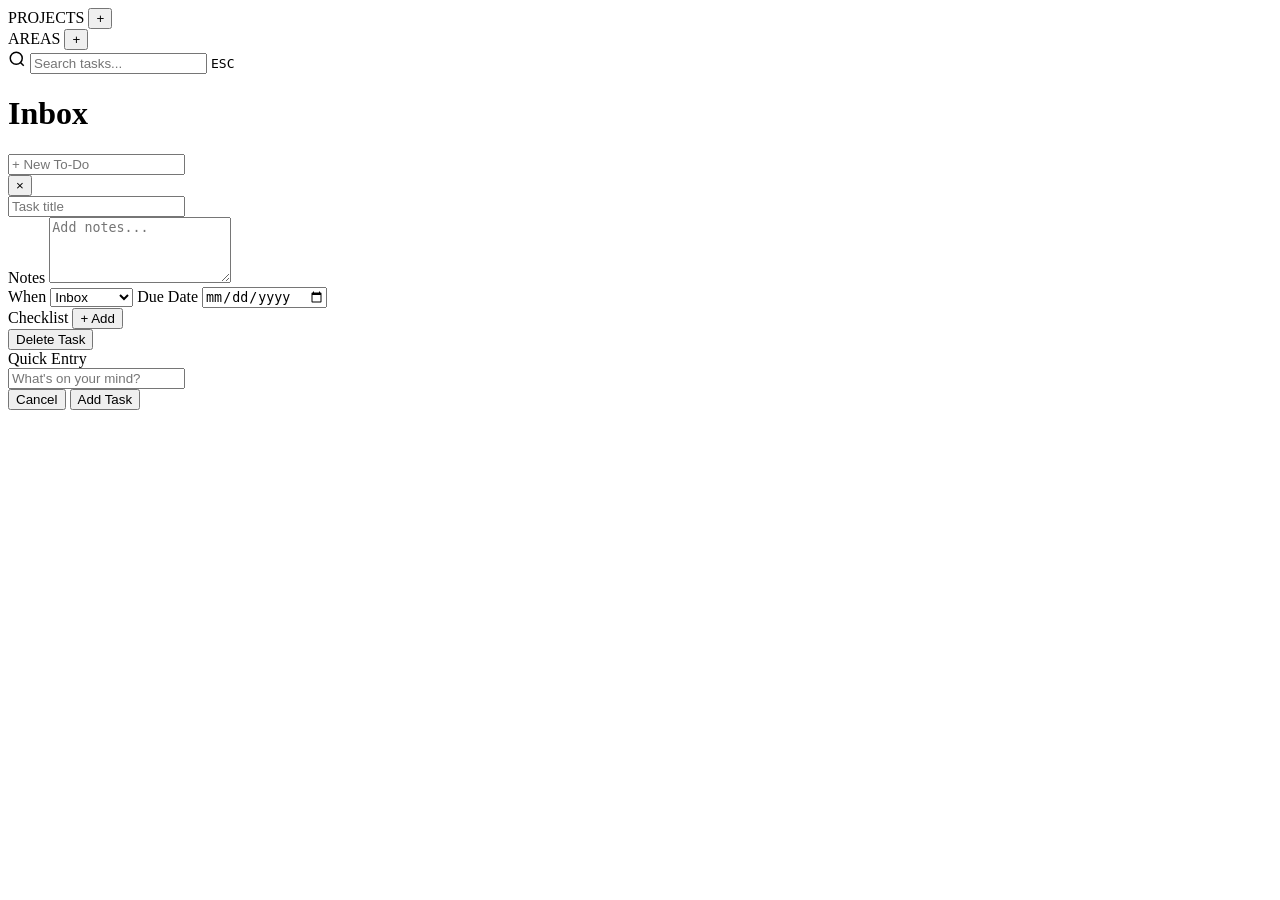
==== static/index.html @ f6a5f154 "Initial commit: FlowList — GTD-based todo list manager Flask + vanilla HTML/CSS/JS web app benchmark" ====
<!DOCTYPE html>
<html lang="ko">
<head>
  <meta charset="UTF-8">
  <meta name="viewport" content="width=device-width, initial-scale=1.0">
  <title>FlowList</title>
  <link rel="stylesheet" href="/style.css">
</head>
<body>
  <div id="app">
    <!-- Sidebar -->
    <aside id="sidebar">
      <div class="sidebar-top-spacer"></div>
      <nav id="gtd-nav"></nav>
      <div class="sidebar-separator"></div>
      <div class="sidebar-section">
        <div class="section-header">
          <span>PROJECTS</span>
          <button class="section-add-btn" onclick="promptCreate('project')">+</button>
        </div>
        <div id="projects-list"></div>
      </div>
      <div class="sidebar-separator"></div>
      <div class="sidebar-section">
        <div class="section-header">
          <span>AREAS</span>
          <button class="section-add-btn" onclick="promptCreate('area')">+</button>
        </div>
        <div id="areas-list"></div>
      </div>
    </aside>

    <!-- Main content -->
    <main id="main">
      <!-- Search overlay -->
      <div id="search-overlay" class="hidden">
        <div class="search-bar">
          <svg class="search-icon" width="18" height="18" viewBox="0 0 24 24" fill="none" stroke="currentColor" stroke-width="2"><circle cx="11" cy="11" r="8"/><path d="m21 21-4.35-4.35"/></svg>
          <input id="search-input" type="text" placeholder="Search tasks..." autocomplete="off">
          <kbd class="esc-badge">ESC</kbd>
        </div>
        <div id="search-results"></div>
      </div>

      <!-- Task list area -->
      <div id="task-list-area">
        <header id="list-header">
          <h1 id="view-title">Inbox</h1>
          <span id="view-count" class="hidden"></span>
        </header>
        <div id="new-task-bar">
          <input id="new-task-input" type="text" placeholder="+ New To-Do" autocomplete="off">
        </div>
        <div id="task-list"></div>
        <div id="empty-state" class="hidden">
          <div class="empty-icon"></div>
          <div class="empty-title"></div>
          <div class="empty-subtitle"></div>
        </div>
      </div>
    </main>

    <!-- Detail panel -->
    <aside id="detail-panel" class="hidden">
      <div class="detail-top">
        <span id="detail-schedule-badge"></span>
        <button class="detail-close-btn" onclick="closeDetail()">&times;</button>
      </div>
      <div class="detail-body">
        <input id="detail-title" type="text" placeholder="Task title">

        <div class="detail-card">
          <label class="detail-label">Notes</label>
          <textarea id="detail-notes" placeholder="Add notes..." rows="4"></textarea>
        </div>

        <div class="detail-card">
          <label class="detail-label">When</label>
          <select id="detail-schedule">
            <option value="inbox">Inbox</option>
            <option value="today">Today</option>
            <option value="upcoming">Upcoming</option>
            <option value="anytime">Anytime</option>
            <option value="someday">Someday</option>
          </select>

          <label class="detail-label" style="margin-top:10px">Due Date</label>
          <input id="detail-due-date" type="date">
        </div>

        <div class="detail-card">
          <div class="detail-card-header">
            <label class="detail-label">Checklist</label>
            <span id="checklist-progress"></span>
            <button class="link-btn" onclick="addChecklistItem()">+ Add</button>
          </div>
          <div id="checklist-items"></div>
        </div>

        <button class="danger-btn" onclick="deleteCurrentTask()">Delete Task</button>
      </div>
    </aside>

    <!-- Quick Entry Modal -->
    <div id="quick-entry-backdrop" class="hidden" onclick="closeQuickEntry()">
      <div id="quick-entry" onclick="event.stopPropagation()">
        <div class="qe-header">Quick Entry</div>
        <input id="qe-title" type="text" placeholder="What's on your mind?" autocomplete="off">
        <div id="qe-pills"></div>
        <div class="qe-actions">
          <button class="ghost-btn" onclick="closeQuickEntry()">Cancel</button>
          <button class="accent-btn" onclick="submitQuickEntry()">Add Task</button>
        </div>
      </div>
    </div>
  </div>

  <script src="/app.js"></script>
</body>
</html>
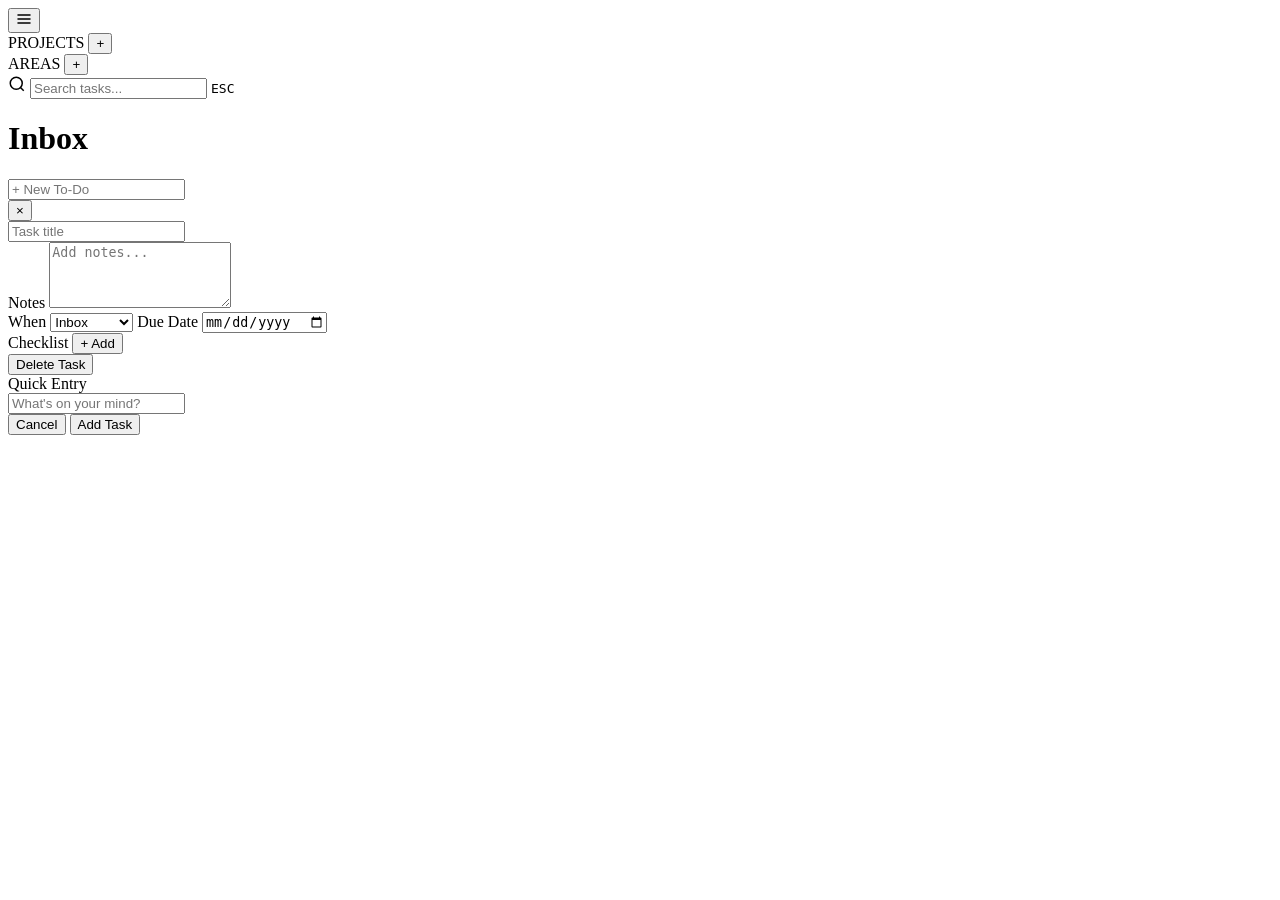
==== commit aaf25623: "Add compact embed mode and Chat + FlowList dashboard - Compact mode (?mode=compact): collapsed sideb" ====
--- a/static/index.html
+++ b/static/index.html
@@ -10,7 +10,11 @@
   <div id="app">
     <!-- Sidebar -->
     <aside id="sidebar">
-      <div class="sidebar-top-spacer"></div>
+      <div class="sidebar-top-bar">
+        <button id="sidebar-toggle" onclick="toggleSidebar()" title="Toggle sidebar">
+          <svg width="16" height="16" viewBox="0 0 16 16" fill="none" stroke="currentColor" stroke-width="1.5" stroke-linecap="round"><path d="M2 4h12M2 8h12M2 12h12"/></svg>
+        </button>
+      </div>
       <nav id="gtd-nav"></nav>
       <div class="sidebar-separator"></div>
       <div class="sidebar-section">
